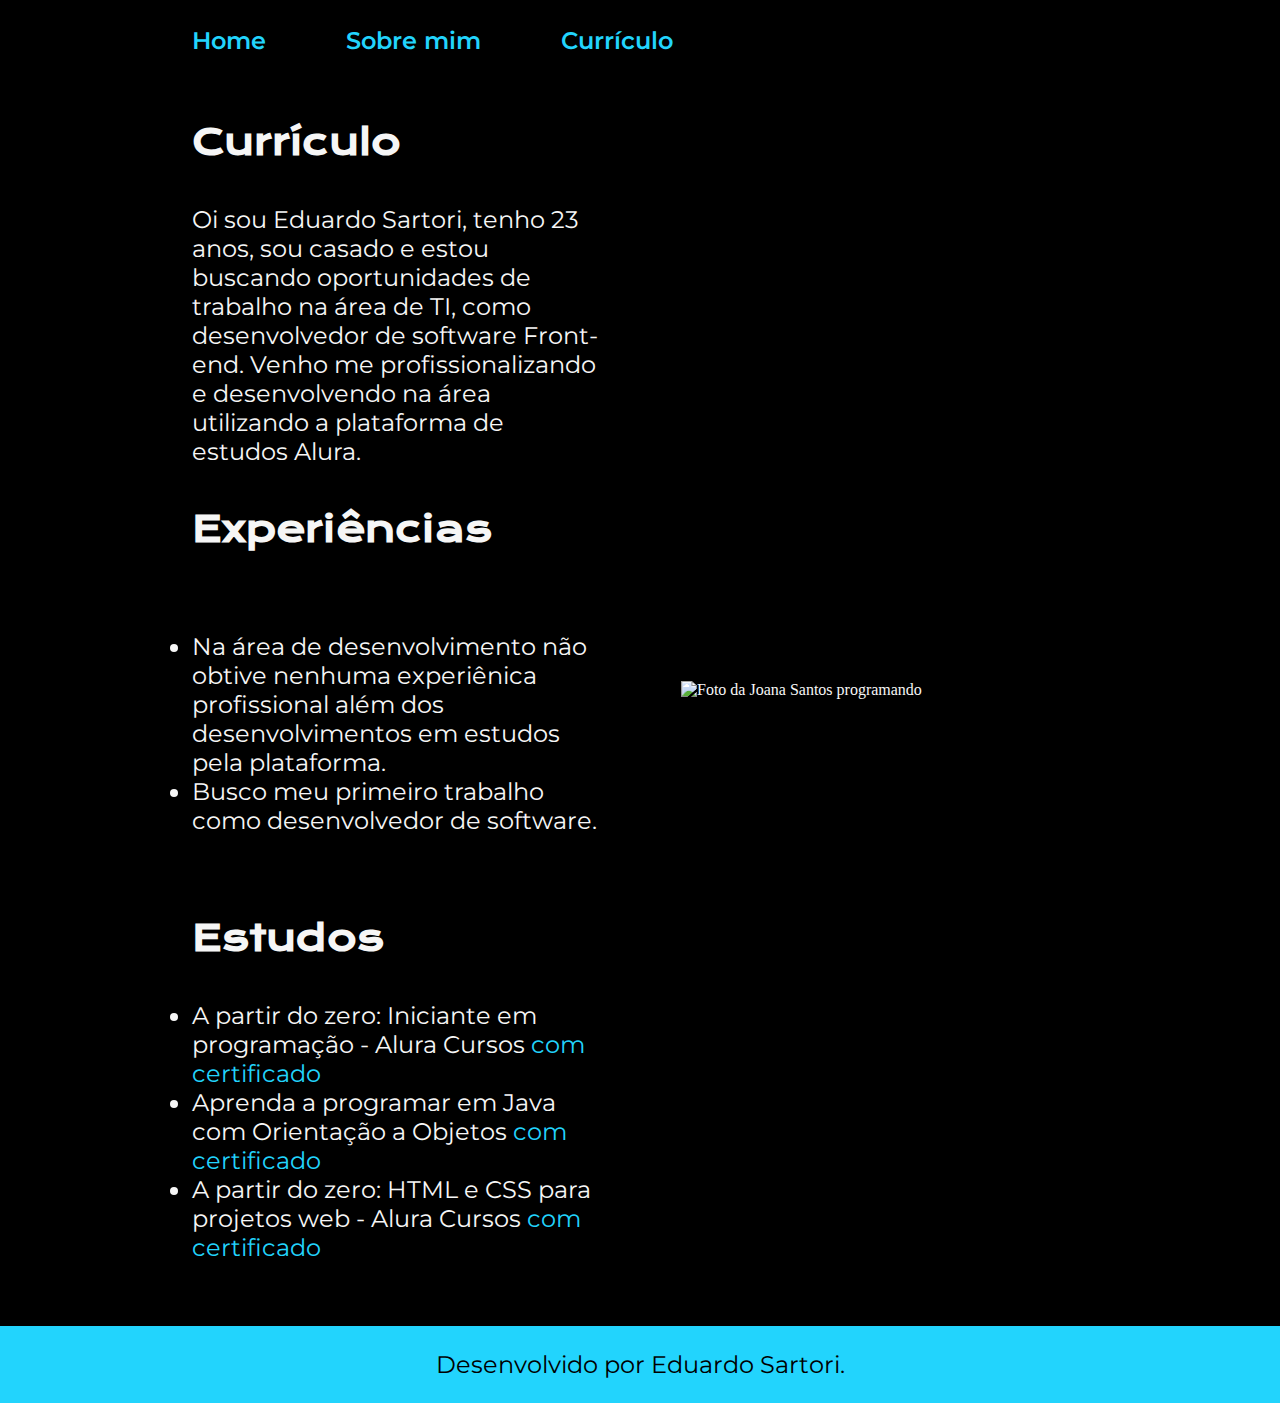
==== curriculo.html @ 940489f1 "Add files via upload" ====
<!DOCTYPE html>
<html lang="pt-br">
<head>
    <meta charset="UTF-8">
    <meta http-equiv="X-UA-Compatible" content="IE=edge">
    <meta name="viewport" content="width=device-width, initial-scale=1.0">
    <title>Curriculo</title>
    <link rel="stylesheet" href="style.css">
</head>
<body>
    <header class="cabecalho">
        <nav class="cabecalho__menu">
            <a class="cabecalho__menu__link" href="index.html">Home</a>
            <a class="cabecalho__menu__link" href="about.html">Sobre mim</a>
            <a class="cabecalho__menu__link" href="curriculo.html">Currículo</a>
        </nav>
    </header>
    
    <main class="apresentacao">
        <section class="apresentacao__conteudo">
            <h1 class="apresentacao__conteudo__titulo">Currículo</h1>
            <p class="apresentacao__conteudo__texto">
                Oi sou Eduardo Sartori, tenho 23 anos, sou casado e estou buscando oportunidades de trabalho na área de TI, 
                como desenvolvedor de software Front-end. Venho me profissionalizando e desenvolvendo na área utilizando a plataforma de
                estudos Alura.  
            </p>
            <h2 class="apresentacao__conteudo__titulo">Experiências</h2>
            <p class="apresentacao__conteudo__texto">
            <ul class="apresentacao__conteudo__texto">
                <li> Na área de desenvolvimento não obtive nenhuma experiênica profissional além dos desenvolvimentos 
                    em estudos pela plataforma.</li>
                <li> Busco meu primeiro trabalho como desenvolvedor de software.</li>
            </ul>
            </p>
            <h2 class="apresentacao__conteudo__titulo">Estudos</h2>
            <div class="apresentacao__conteudo__texto">
            <ul class="apresentacao__conteudo__texto">
                <li>A partir do zero: Iniciante em programação - Alura Cursos <a href="linkdocertificado">com certificado</a> </li>
                <li>Aprenda a programar em Java com Orientação a Objetos <a href="https://cursos.alura.com.br/degree/certificate/a6f38b53-326a-483c-abd4-607caf4887b7">com certificado</a></li>
                <li>A partir do zero: HTML e CSS para projetos web - Alura Cursos <a href="linkdocertificado">com certificado</a></li>
            </ul>
            </div>    
        </section>
        <img class="apresentacao__img" src="./assets/curriculoedu.png" alt="Foto da Joana Santos programando">
    </main> 

    <footer class="rodape">
        <p>Desenvolvido por Eduardo Sartori.</p>
    </footer>
</body>
</html>
---- style.css ----
@import url('https://fonts.googleapis.com/css2?family=Krona+One&family=Montserrat:wght@400;600&display=swap');

:root {
    --cor-primaria: #000000;
    --cor-secundaria: #F6F6F6;
    --cor-terciaria: #22D4FD;
    --cor-hover: #272727;

    --fonte-primaria: 'Krona One', sans-serif;
    --fonte-secundaria: 'Montserrat', sans-serif;
}

* {
    margin: 0;
    padding: 0;
}

body{
    /* height: 100vh; */
    box-sizing: border-box;
    background-color: var(--cor-primaria);
    color: var(--cor-secundaria);
}

.cabecalho {
    padding: 2% 0% 0% 15%;
}

.cabecalho__menu {
    display: flex;
    gap: 80px;
   
}

.cabecalho__menu__link {
    font-family: var(--fonte-secundaria);
    font-size: 1.5rem;
    font-weight: 600;
    color: var(--cor-terciaria);
    text-decoration: none;
}

.cabecalho__menu__link:hover {
    color: var(--cor-secundaria);
}

.apresentacao {
    padding: 5% 15%;
    display: flex;
    align-items: center;
    justify-content: space-between;
    gap: 82px;
}

.apresentacao__conteudo {
    width: 50%;
    display: flex;
    flex-direction: column;
    gap: 40px;
}

.apresentacao__conteudo__titulo {
    font-size: 2.25rem;
    font-family: var(--fonte-primaria);
}

.titulo-destaque {
    color: var(--cor-terciaria);
}

.apresentacao__conteudo__texto {
    font-size: 1.5rem;
    font-family: var(--fonte-secundaria);
}

.apresentacao__conteudo__texto a{
    text-decoration: none;
    color: var(--cor-terciaria);
}



.apresentacao__links {
    display: flex;
    flex-direction: column;
    justify-content: space-between;
    align-items: center;
    gap: 32px;
}

.apresentacao__links__subtitulo {
    font-family: var(--fonte-primaria);
    font-weight: 400;
    font-size: 1.5rem;
}

.apresentacao__links__navegacao {
    display: flex;
    justify-content: center;
    gap: 16px;
    border: 2px solid var(--cor-terciaria);
    width: 50%;
    text-align: center;
    border-radius: 8px;
    font-size: 1.5rem;
    font-weight: 600;
    padding: 21.5px 0;
    text-decoration: none;
    color: var(--cor-secundaria);
    font-family: var(--fonte-secundaria)
}

.apresentacao__links__navegacao:hover {
    padding: 3%;
    border: 4px solid var(--cor-terciaria);
    border-radius: 10px;
}

.apresentacao__links__navegacao:hover {
    background-color: var(--cor-hover);
    color: var(--cor-terciaria);
}

.apresentacao__img {
    width: 50%;
}

.rodape {
    padding: 24px;
    color:var(--cor-primaria);
    background-color: var(--cor-terciaria);
    text-align: center;
    font-family: var(--fonte-secundaria);
    font-size: 1.5rem;
}

@media (max-width: 1200px) {
    .cabecalho {
        padding: 10%;
    }

    .cabecalho__menu {
        justify-content: center;
    }

    .apresentacao {
        flex-direction: column-reverse;
        padding: 5%;
    }

    .apresentacao__conteudo {
        width: auto;
    }
}
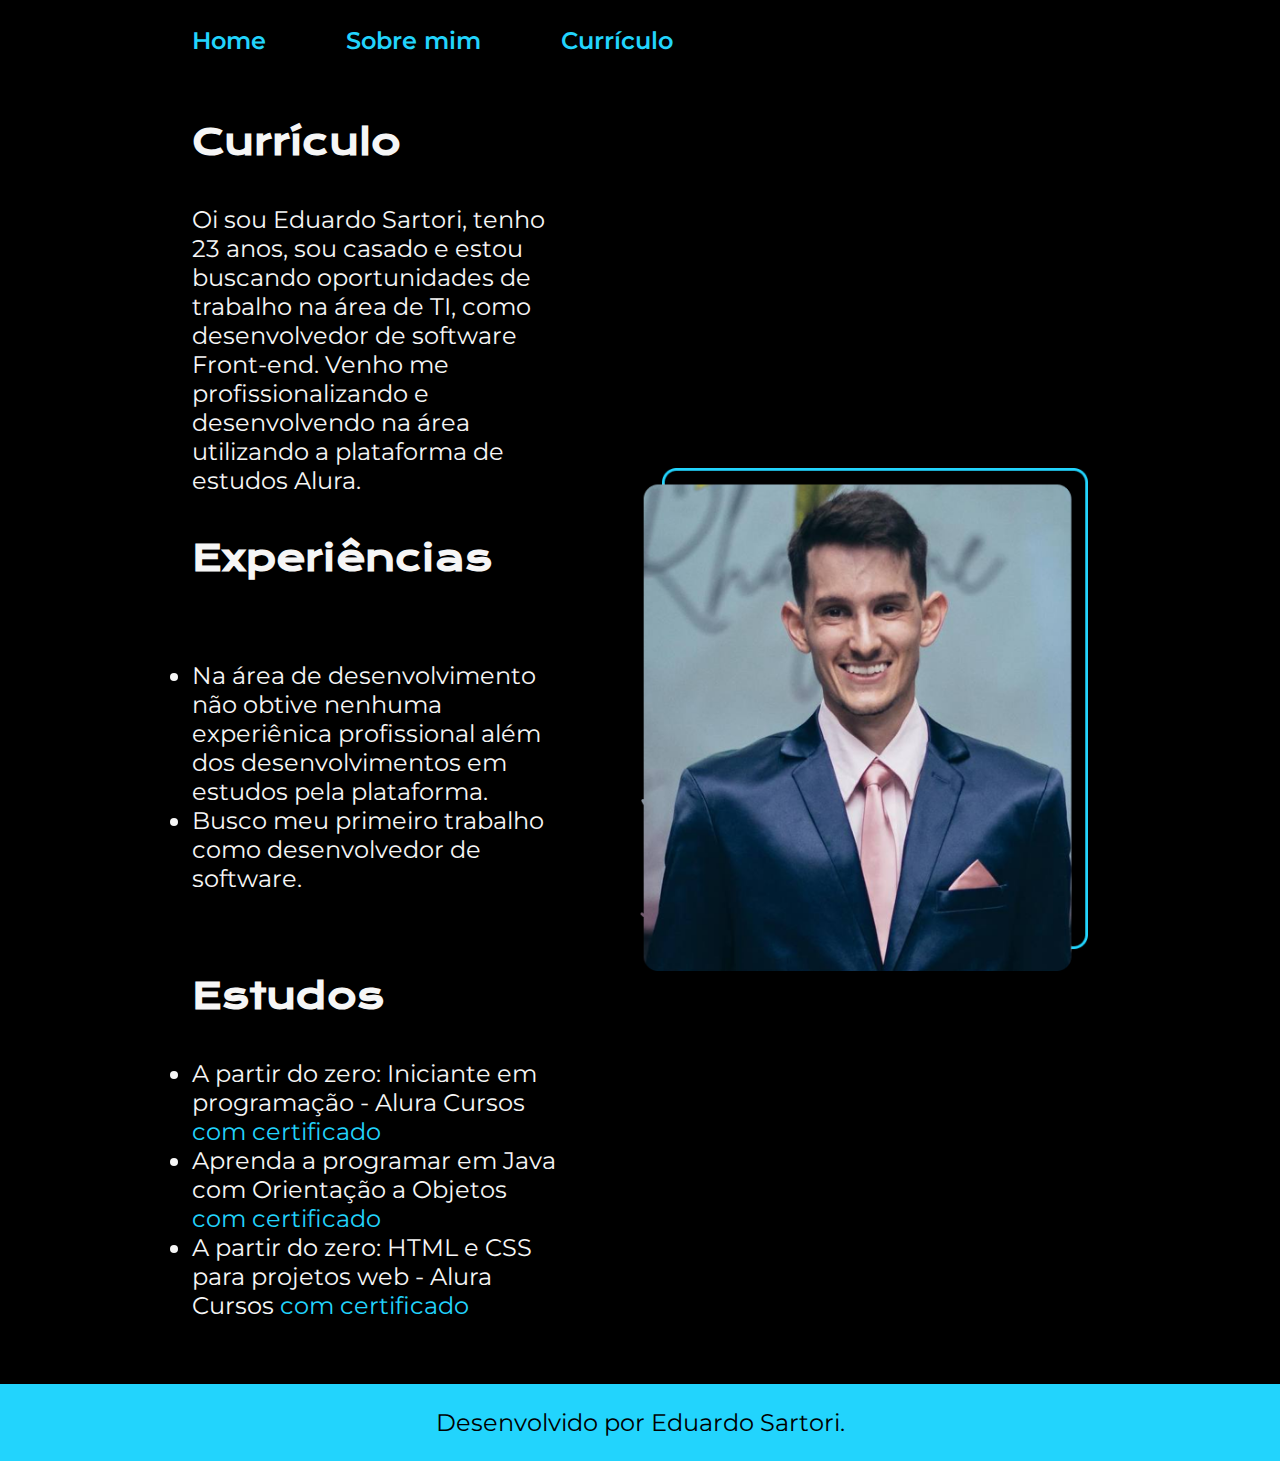
==== commit e8df524d: "adicionado o link do certificado alura" ====
--- a/curriculo.html
+++ b/curriculo.html
@@ -35,7 +35,7 @@
             <h2 class="apresentacao__conteudo__titulo">Estudos</h2>
             <div class="apresentacao__conteudo__texto">
             <ul class="apresentacao__conteudo__texto">
-                <li>A partir do zero: Iniciante em programação - Alura Cursos <a href="linkdocertificado">com certificado</a> </li>
+                <li>A partir do zero: Iniciante em programação - Alura Cursos <a href="https://cursos.alura.com.br/degree/certificate/7cda75ea-6e66-48a1-be9e-b22e5920ab53">com certificado</a> </li>
                 <li>Aprenda a programar em Java com Orientação a Objetos <a href="https://cursos.alura.com.br/degree/certificate/a6f38b53-326a-483c-abd4-607caf4887b7">com certificado</a></li>
                 <li>A partir do zero: HTML e CSS para projetos web - Alura Cursos <a href="linkdocertificado">com certificado</a></li>
             </ul>
